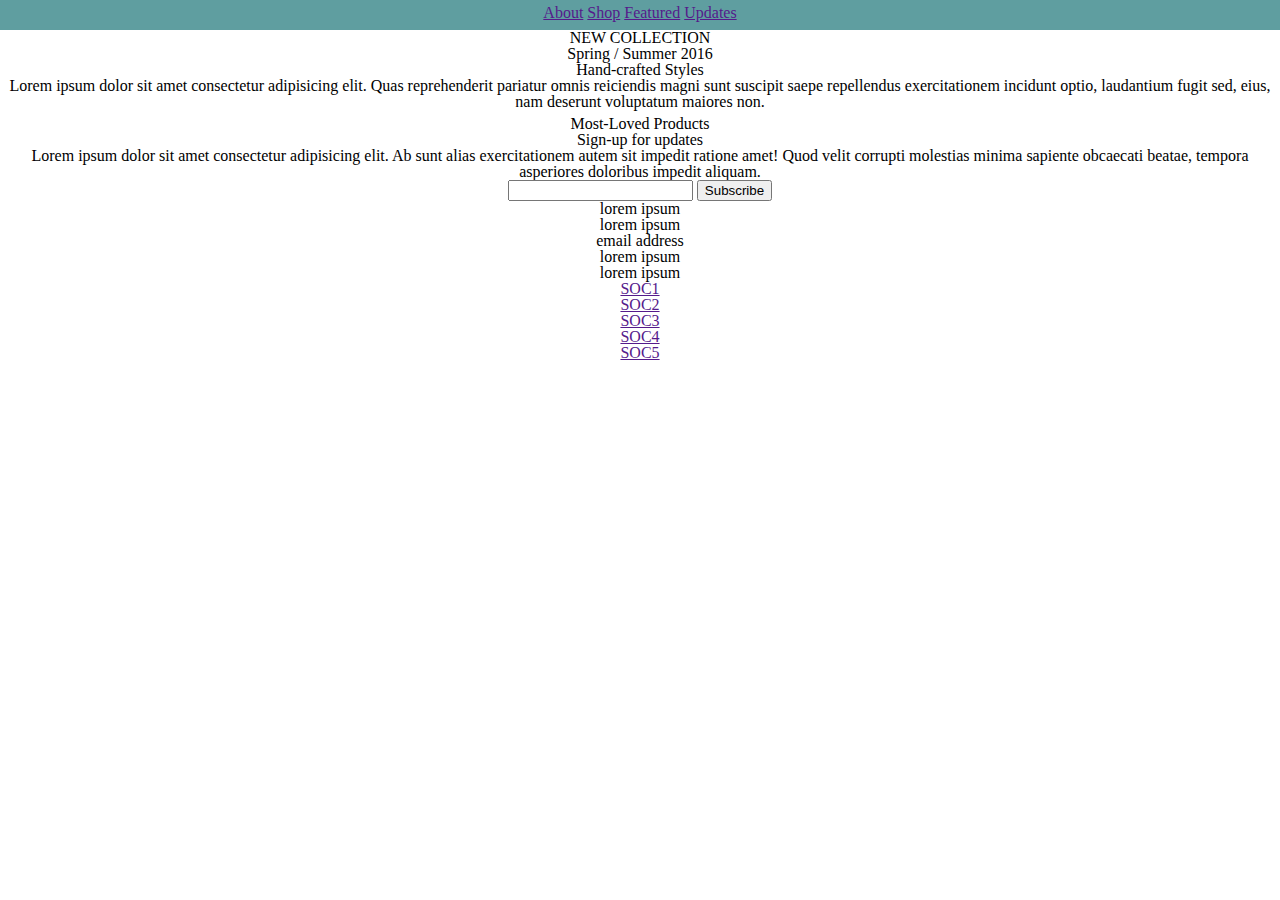
==== index.html @ 582fa2a1 "First Changes commited" ====
<!DOCTYPE html>
<html lang="en">
    <head>
        <title>First web page at RED</title>
        <meta charset="UTF-8">
        <meta name="description" content="This page is the firts exercise that we did on day2 at RED. Let's start.">
        <link rel="stylesheet" href="css/reset.css">
        <link rel="stylesheet" href="css/fonts/fonts.css">
        <link rel="stylesheet" href="https://use.fontawesome.com/releases/v5.8.1/css/all.css" integrity="sha384-50oBUHEmvpQ+1lW4y57PTFmhCaXp0ML5d60M1M7uH2+nqUivzIebhndOJK28anvf" crossorigin="anonymous">
        <link rel="stylesheet" href="css/style.css">        
    </head>
    <body>
        <header class="header-landing">
            <section class="navAndLogos">
                
                <img  class="logo" src="https://via.placeholder.com/150" alt="">
                
                <nav class="navbar">
                    <ul>
                        <li class="nav-link"><a href="">About</a></li>
                        <li class="nav-link"><a href="">Shop</a></li>
                        <li class="nav-link"><a href="">Featured</a></li>
                        <li class="nav-link"><a href="">Updates</a></li>
                    </ul>
                </nav>
                
                <img class="basket" src="https://via.placeholder.com/150" alt="">    
               
            </section>

            <section class="banner">
                <h4>NEW COLLECTION</h4>
                <h1>Spring / Summer 2016</h1>
            </section>
        </header>
        
        <section class="in-few-words">
            <h1 class="fw-title">
                Hand-crafted Styles
            </h1>
            <p>Lorem ipsum dolor sit amet consectetur adipisicing elit. Quas reprehenderit pariatur omnis reiciendis magni sunt suscipit saepe repellendus exercitationem incidunt optio, laudantium fugit sed, eius, nam deserunt voluptatum maiores non.</p>
        </section>
        
        <section class="gallery">
            <img class="gallery-item whole-gal-img" src="https://via.placeholder.com/1240x620" alt="">
            <img class="gallery-item half-gal-img" src="https://via.placeholder.com/620" alt=""    >
            <img class="gallery-item half-gal-img" src="https://via.placeholder.com/620" alt=""    >
            <img class="gallery-item half-gal-img" src="https://via.placeholder.com/620" alt=""    >
            <img class="gallery-item half-gal-img" src="https://via.placeholder.com/620" alt=""    >
            <img class="gallery-item whole-gal-img" src="https://via.placeholder.com/1240x620" alt="">
        </section>    
        
        <section class="most-loved">
            <h1 class="ml-title"> Most-Loved Products</h1>
            <div class="slider">
                
            </div>            
        </section>

        <section class="sign-up">
            <h1 class="su-title">Sign-up for updates</h1>
            <p class="su-content">Lorem ipsum dolor sit amet consectetur adipisicing elit. Ab sunt alias exercitationem autem sit impedit ratione amet! Quod velit corrupti molestias minima sapiente obcaecati beatae, tempora asperiores doloribus impedit aliquam.</p>
            <div class="emailTo">
                <input type="text" name="mailToText" value="">
                <input type="submit" name="btnSubmit" value="Subscribe">
            </div>
        </section>

        <footer>
            <section class="copyRAndAddress">
                <div class="copyright">
                    <p>lorem ipsum</p>
                    <p>lorem ipsum</p>
                </div>

                <div class="emailAddress">
                    <p>email address</p>
                </div>

                <div class="location-address">
                    <p>lorem ipsum</p>
                    <p>lorem ipsum</p>
                </div>
            </section>
            <section class="social">
                <ul>
                    <li><a href="">SOC1</a></li>
                    <li><a href="">SOC2</a></li>
                    <li><a href="">SOC3</a></li>
                    <li><a href="">SOC4</a></li>
                    <li><a href="">SOC5</a></li>
                </ul>
            </section>            
        </footer>
    </body>
</html>
---- css/fonts/fonts.css ----
@font-face {
    font-family: 'Raleway';
    src: url('Raleway-Light.eot');
    src: url('Raleway-Light.eot?#iefix') format('embedded-opentype'),
        url('Raleway-Light.woff2') format('woff2'),
        url('Raleway-Light.woff') format('woff'),
        url('Raleway-Light.ttf') format('truetype'),
        url('Raleway-Light.svg#Raleway-Light') format('svg');
    font-weight: 300;
    font-style: normal;
}

@font-face {
    font-family: 'Raleway';
    src: url('Raleway-Medium.eot');
    src: url('Raleway-Medium.eot?#iefix') format('embedded-opentype'),
        url('Raleway-Medium.woff2') format('woff2'),
        url('Raleway-Medium.woff') format('woff'),
        url('Raleway-Medium.ttf') format('truetype'),
        url('Raleway-Medium.svg#Raleway-Medium') format('svg');
    font-weight: 500;
    font-style: normal;
}

@font-face {
    font-family: 'Playfair Display';
    src: url('PlayfairDisplay-Bold.woff2') format('woff2'),
        url('PlayfairDisplay-Bold.woff') format('woff');
    font-weight: bold;
    font-style: normal;
}

@font-face {
    font-family: 'Playfair Display';
    src: url('PlayfairDisplay-Regular.woff2') format('woff2'),
        url('PlayfairDisplay-Regular.woff') format('woff');
    font-weight: normal;
    font-style: normal;
}

@font-face {
    font-family: 'Playfair Display';
    src: url('PlayfairDisplay-Italic.woff2') format('woff2'),
        url('PlayfairDisplay-Italic.woff') format('woff');
    font-weight: normal;
    font-style: italic;
}

@font-face {
    font-family: 'Playfair Display';
    src: url('PlayfairDisplay-BoldItalic.woff2') format('woff2'),
        url('PlayfairDisplay-BoldItalic.woff') format('woff');
    font-weight: bold;
    font-style: italic;
}
---- css/style.css ----
html{
    /* width: 600px; */
}
body{
    display: flex;
    flex-direction: column;
    align-items: center;
    justify-content: center;
    /* max-width: 600px; */
    min-width: 480px;
    width: 100%;
    text-align: center;
}

.header-landing{
    display:flex;
    flex-direction: column;
    width: 100%;
}

img{
    width: auto;
}
.navAndLogos{
    display: flex;
    flex-flow: row wrap;
    justify-content: space-between;
    width: 100%;
    background-color: red;    
}

.navbar{
    align-self: flex-start;
    order:3;
    background-color: cadetblue;
    width: 100%;
    height: 20px;
    padding: 5px;
}

.nav-link{
    display: inline-block;
}

/* .gallery{
    max-width:100%;
    display: grid;
    grid-template-areas:
    "whole-gal-img"
    "half-gal-img half-gal-img" 
    "half-gal-img half-gal-img" 
    "whole-gal-img";

    grid-template-rows: 1fr 1fr 1fr 1fr;
    grid-template-columns: 50% 1fr;
}

.whole-gal-img{
    grid-area: whole-gal-img;
    background-color: blue;
}

.half-gal-img{
    grid-area: half-gal-img;
    background-color: #00ff00;
} */

.gallery{
    display: flex;
    flex-flow: row wrap;
    justify-content: space-between;
    width: 100%;
    /* display: grid;
    grid-template-rows: 100% 50% 50% 100%;
    grid-template-columns:  */
}

.gallery-item{
    max-width:100%;
    /* no need max-height:100%;     */
    /* no need margin-left: 0.5%; */
    margin-right: auto;
    margin-top: 0.5%;
}

.half-gal-img{
    max-width:49%;
    max-height:auto;
    /*no need margin-left: 0.5%; */
    margin-right: auto;
}
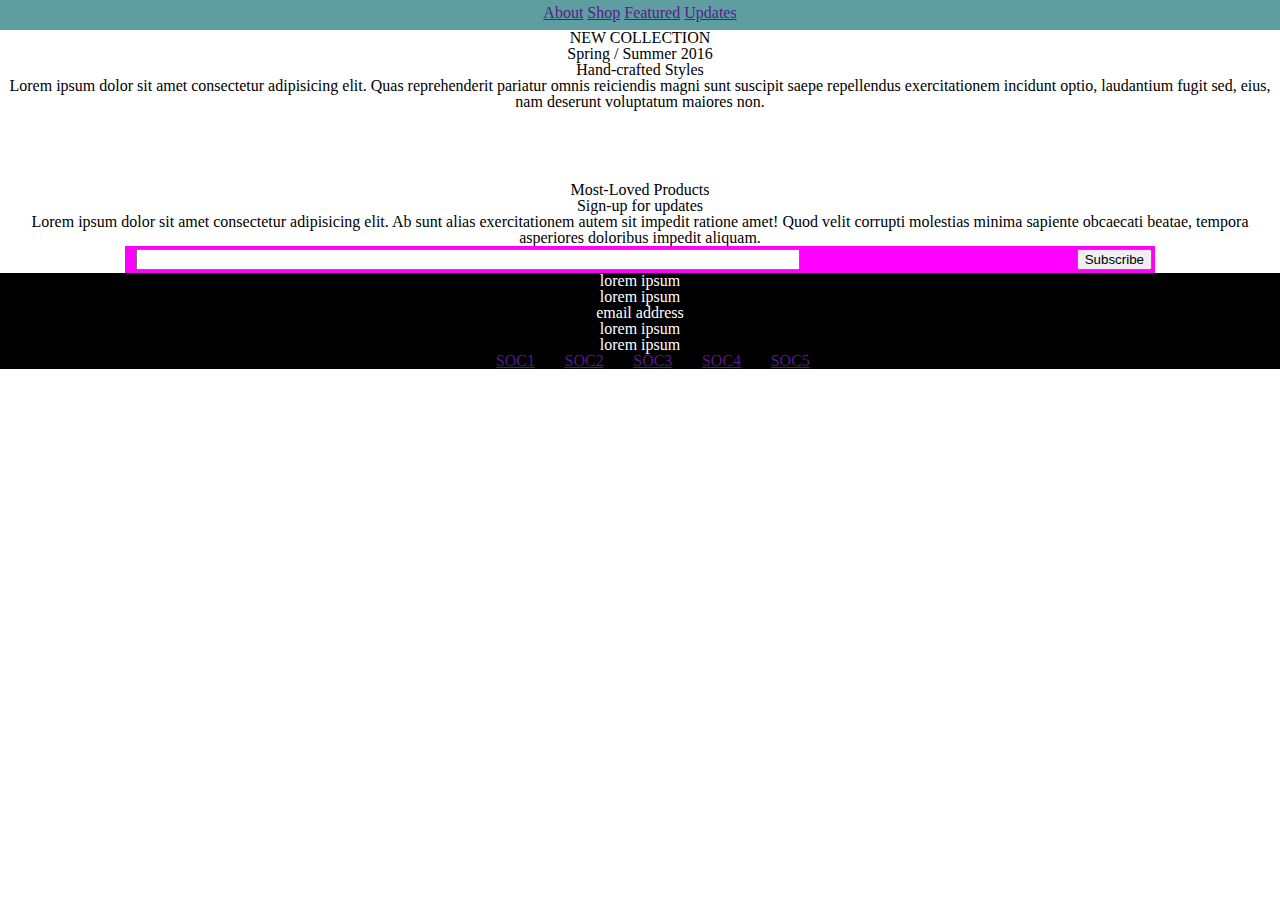
==== commit 3f155562: "Section Gallery working great. Awesome work. Finally i got it." ====
--- a/index.html
+++ b/index.html
@@ -42,12 +42,18 @@
         </section>
         
         <section class="gallery">
-            <img class="gallery-item whole-gal-img" src="https://via.placeholder.com/1240x620" alt="">
-            <img class="gallery-item half-gal-img" src="https://via.placeholder.com/620" alt=""    >
-            <img class="gallery-item half-gal-img" src="https://via.placeholder.com/620" alt=""    >
-            <img class="gallery-item half-gal-img" src="https://via.placeholder.com/620" alt=""    >
-            <img class="gallery-item half-gal-img" src="https://via.placeholder.com/620" alt=""    >
-            <img class="gallery-item whole-gal-img" src="https://via.placeholder.com/1240x620" alt="">
+            <div class="gallery-item whole-gal-img"><img  src="https://via.placeholder.com/1240x620" alt=""> </div>
+            <div class="gallery-item half-gal-img"><img  src="https://via.placeholder.com/620" alt=""    ></div>
+            <div class="gallery-item half-gal-img"><img src="https://via.placeholder.com/620" alt=""    > </div>
+            <div class="gallery-item half-gal-img"><img src="https://via.placeholder.com/620" alt=""    > </div>
+            <div class="gallery-item half-gal-img"><img src="https://via.placeholder.com/620" alt=""    > </div>
+            <div class="gallery-item whole-gal-img"><img src="https://via.placeholder.com/1240x620" alt=""> </div>
+            
+            
+            
+            
+            
+            
         </section>    
         
         <section class="most-loved">
@@ -61,8 +67,14 @@
             <h1 class="su-title">Sign-up for updates</h1>
             <p class="su-content">Lorem ipsum dolor sit amet consectetur adipisicing elit. Ab sunt alias exercitationem autem sit impedit ratione amet! Quod velit corrupti molestias minima sapiente obcaecati beatae, tempora asperiores doloribus impedit aliquam.</p>
             <div class="emailTo">
-                <input type="text" name="mailToText" value="">
-                <input type="submit" name="btnSubmit" value="Subscribe">
+                <div class="su-input-text">
+                    <input type="text" name="mailToText" value="">
+                </div>
+                <div class="su-input-submit">
+                    <input type="submit" name="btnSubmit" value="Subscribe">
+                </div>
+                
+                
             </div>
         </section>
 
--- a/css/style.css
+++ b/css/style.css
@@ -1,6 +1,3 @@
-html{
-    /* width: 600px; */
-}
 body{
     display: flex;
     flex-direction: column;
@@ -42,50 +39,66 @@
     display: inline-block;
 }
 
-/* .gallery{
-    max-width:100%;
-    display: grid;
-    grid-template-areas:
-    "whole-gal-img"
-    "half-gal-img half-gal-img" 
-    "half-gal-img half-gal-img" 
-    "whole-gal-img";
-
-    grid-template-rows: 1fr 1fr 1fr 1fr;
-    grid-template-columns: 50% 1fr;
-}
-
-.whole-gal-img{
-    grid-area: whole-gal-img;
-    background-color: blue;
-}
-
-.half-gal-img{
-    grid-area: half-gal-img;
-    background-color: #00ff00;
-} */
 
 .gallery{
     display: flex;
     flex-flow: row wrap;
     justify-content: space-between;
     width: 100%;
-    /* display: grid;
-    grid-template-rows: 100% 50% 50% 100%;
-    grid-template-columns:  */
 }
 
-.gallery-item{
-    max-width:100%;
-    /* no need max-height:100%;     */
-    /* no need margin-left: 0.5%; */
-    margin-right: auto;
-    margin-top: 0.5%;
+.whole-gal-img{
+    flex:100%;
+    margin: 1px 0px;
 }
 
 .half-gal-img{
-    max-width:49%;
+    flex: 48%; /*We might use 50%, but this size depends on both the right and left margin*/
+    margin: 1px 1px;
+}
+
+.gallery img{
+    width: 100%;
     max-height:auto;
-    /*no need margin-left: 0.5%; */
-    margin-right: auto;
+    margin: 0;
+}
+
+.sign-up{
+    display: flex;
+    flex-direction: column;
+    justify-content: center;
+    max-width: 100%;
+}
+
+.emailTo{
+    display: flex;
+    flex-direction: row;
+    background-color: #ff00ff;
+    justify-content: space-between;
+    width: 80%;
+    padding: 0.25%;
+    align-self: center;
+}
+.su-input-text{
+    display: flex;
+    flex-direction: row;
+    width: 80%;
+
+}
+.su-input-text input[type="text"]{
+    width: 80%;
+    margin-left: 1%;
+}
+
+footer{
+    display:flex;
+    flex-direction: column;
+    background-color: #000000;
+    color: #ffffff;
+    width: 100%;
+}
+
+footer li{
+    display: inline;
+    margin-left: 2%;
 }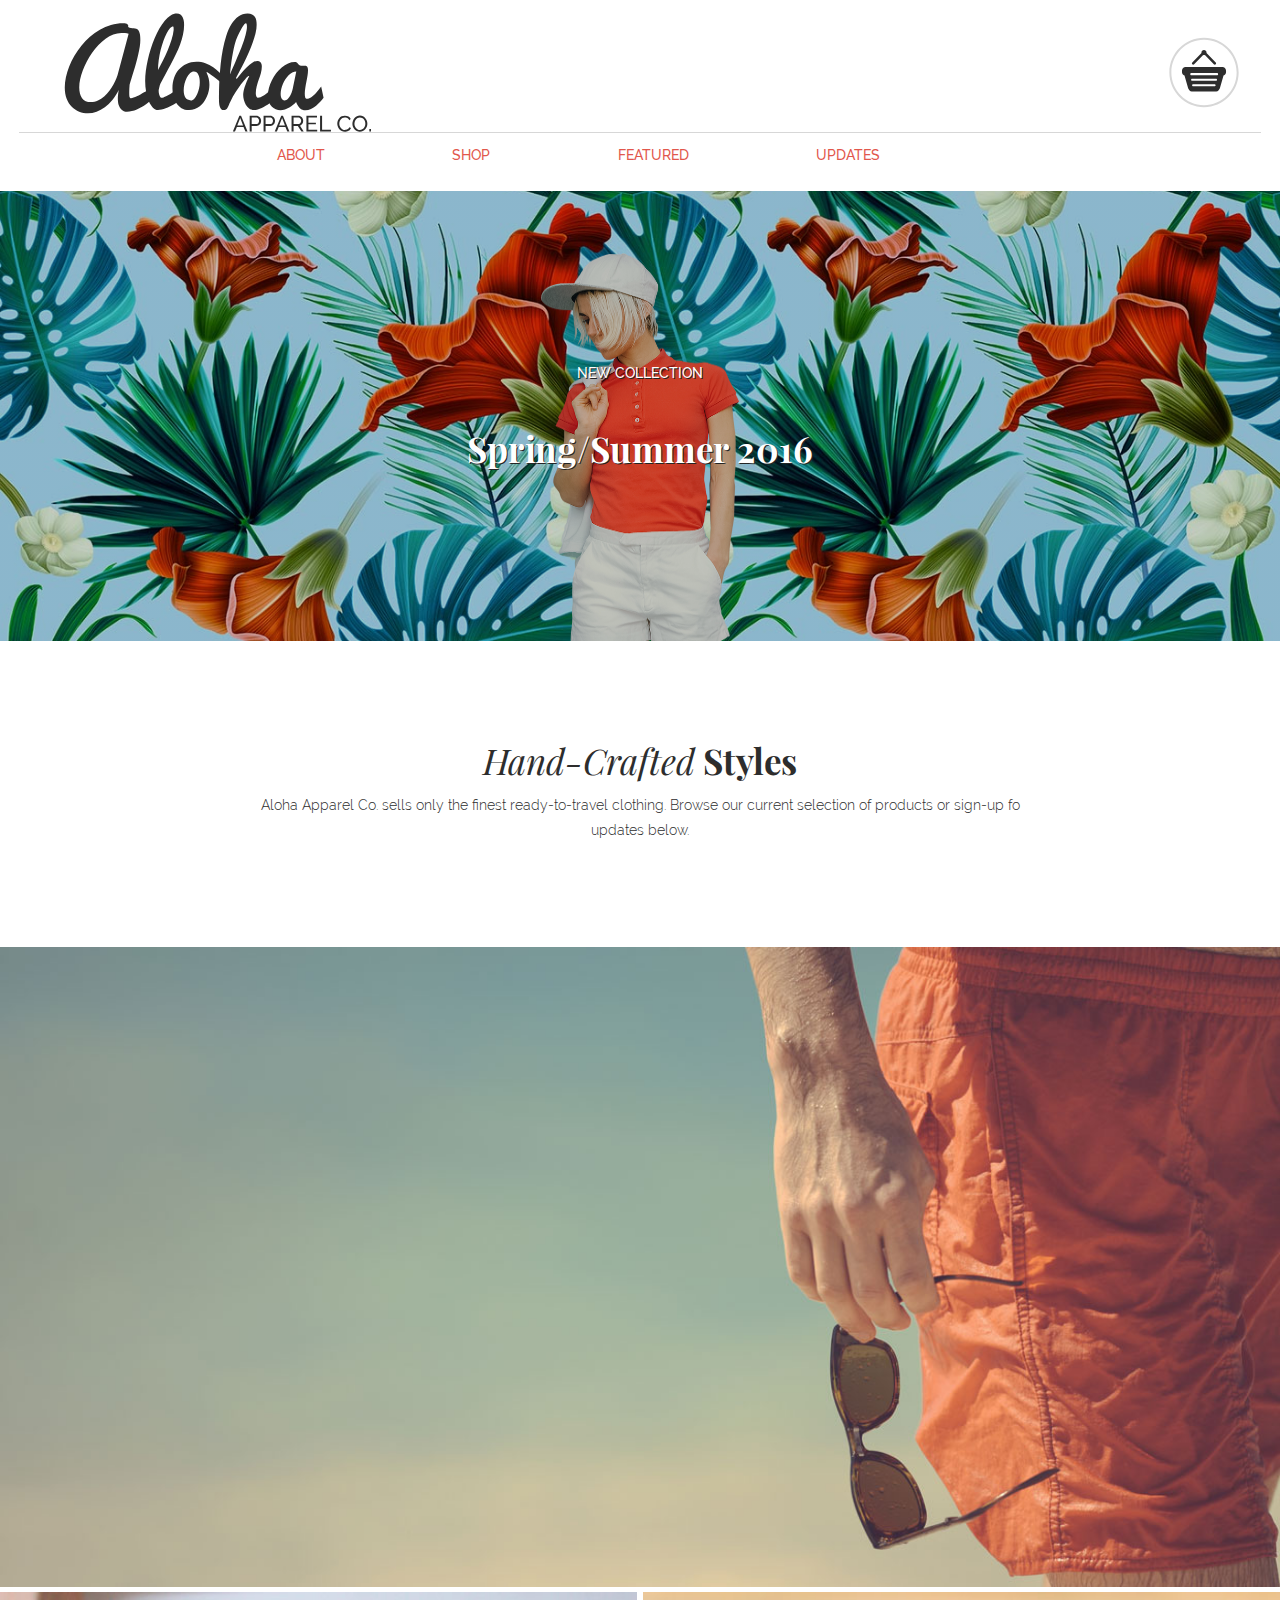
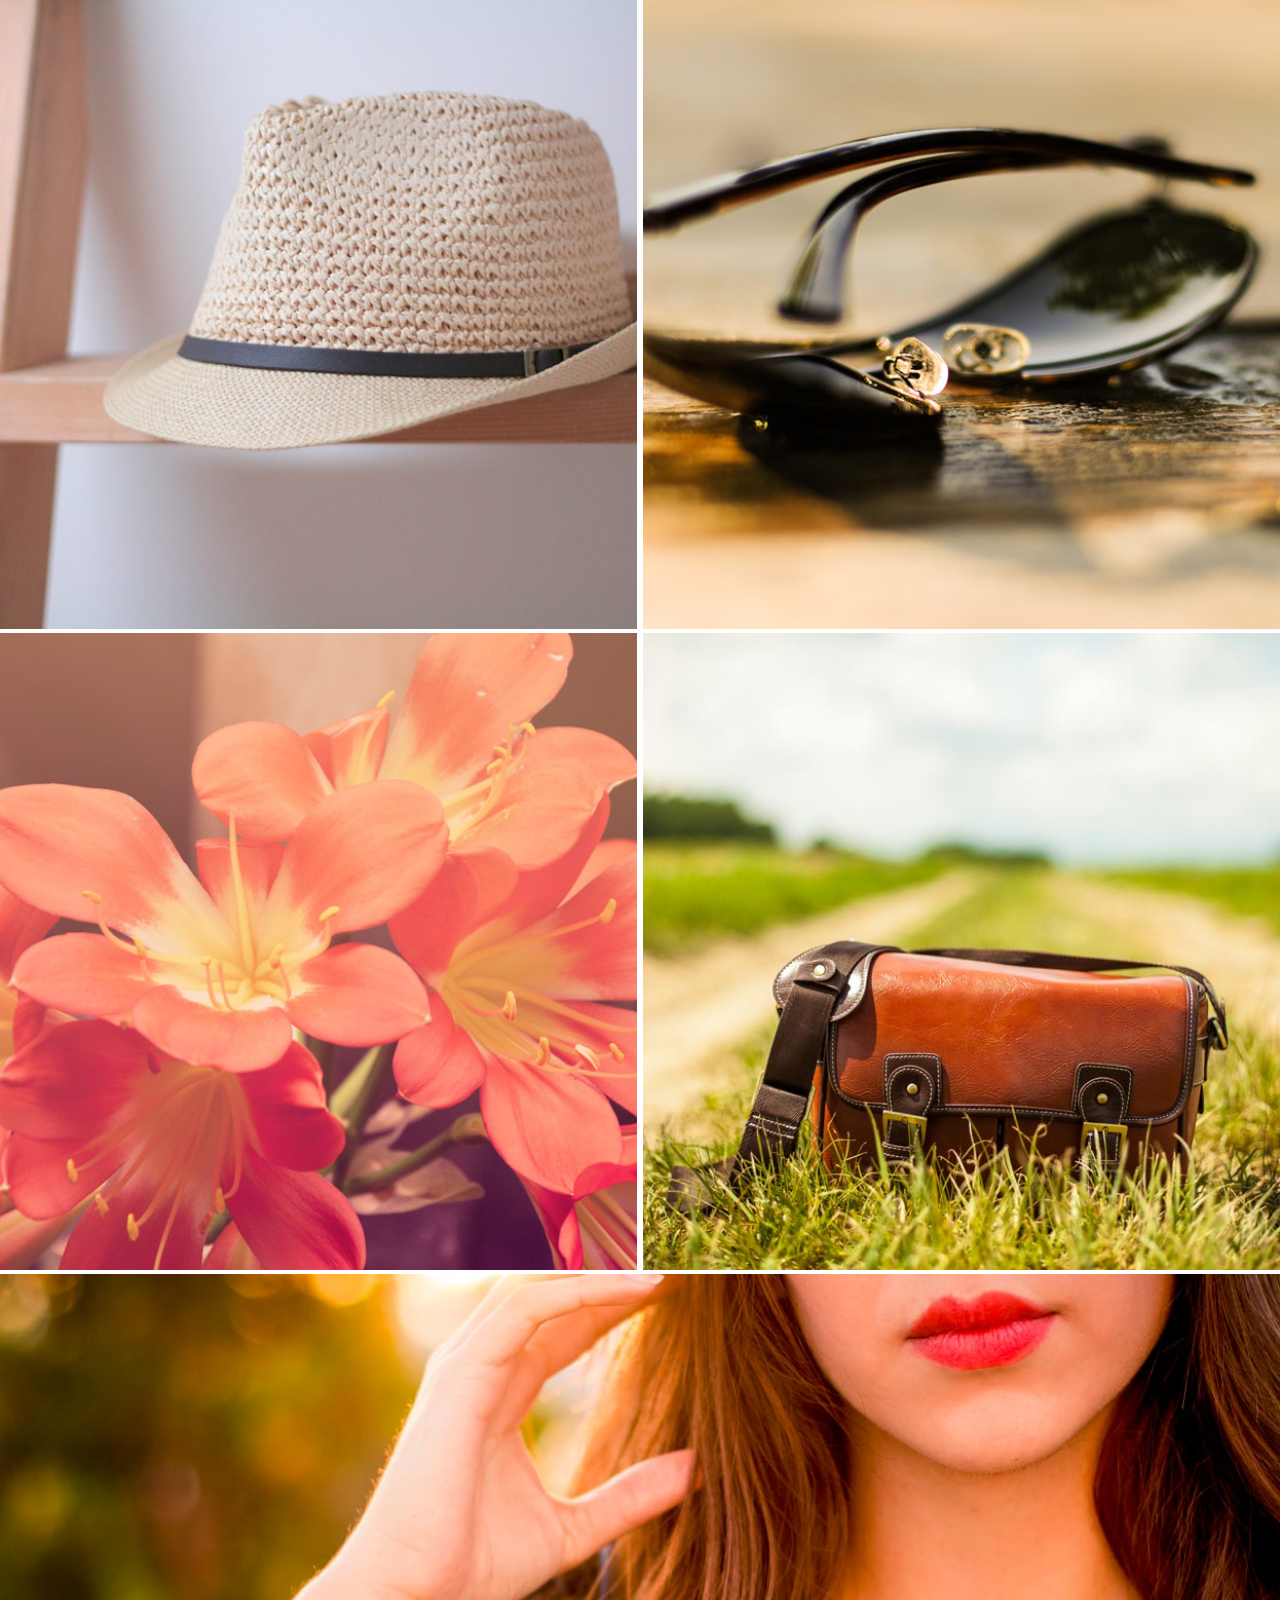
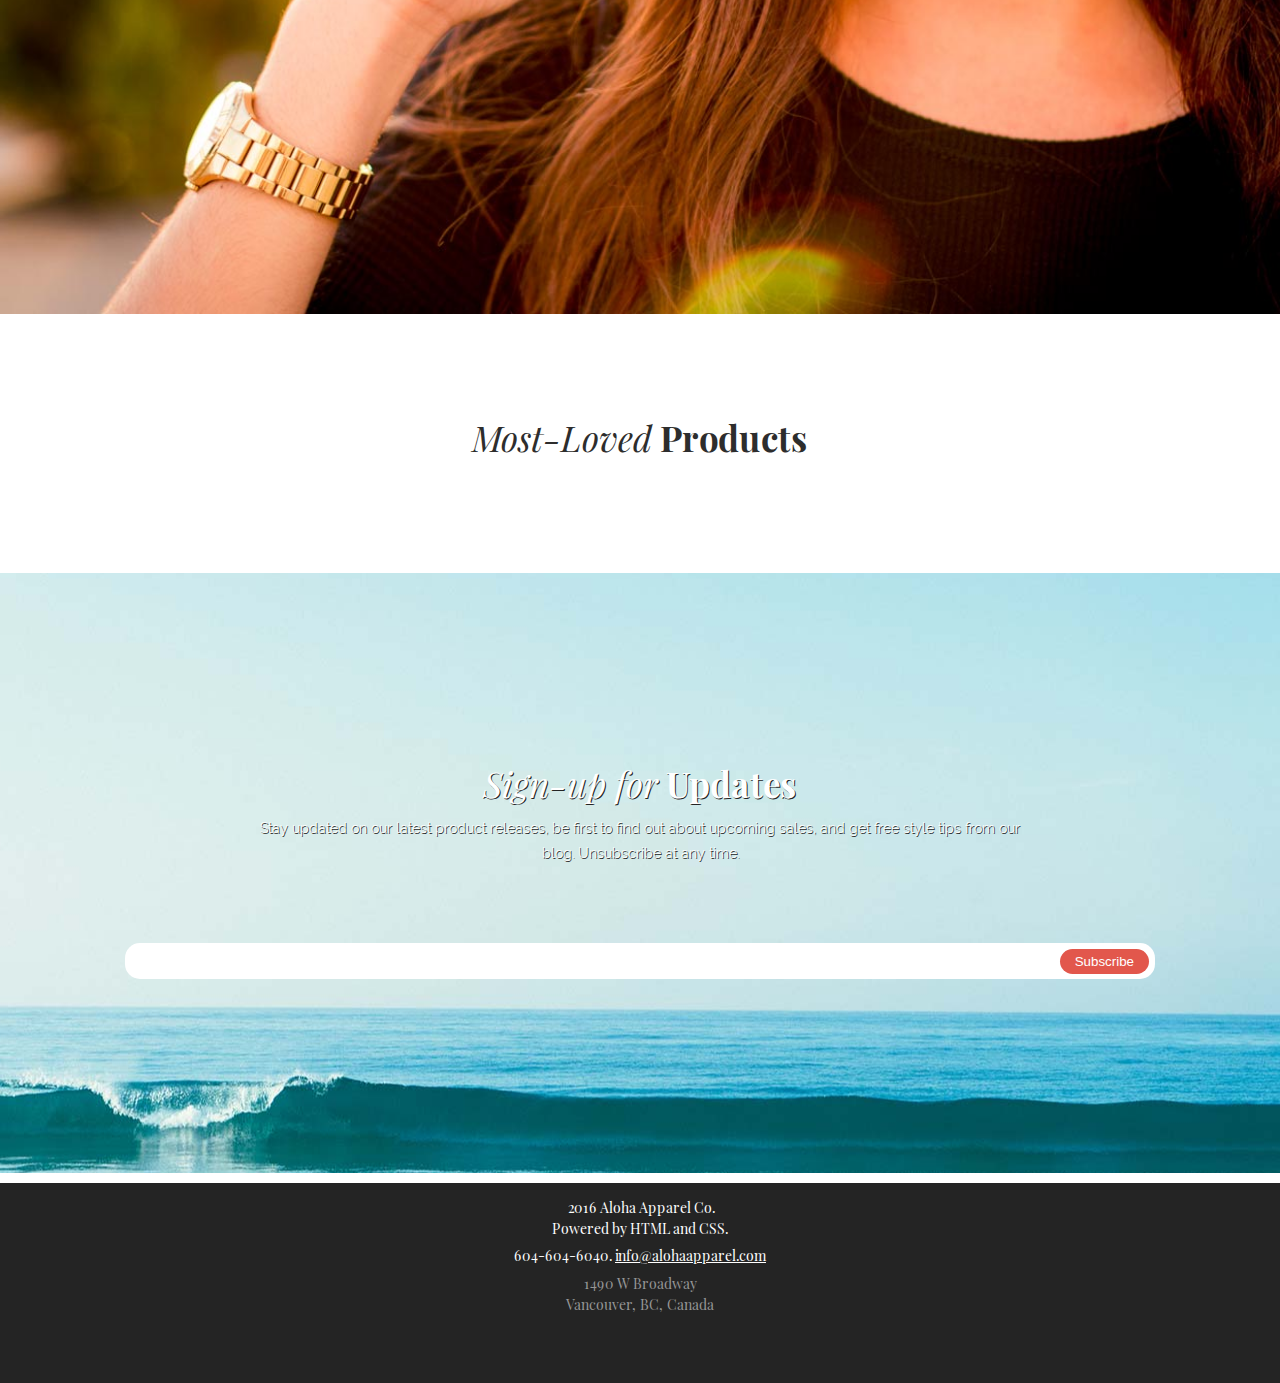
==== commit 3a0965b1: "Mobile version almost finished. TODO: Details about Text input and media-queries." ====
--- a/index.html
+++ b/index.html
@@ -12,68 +12,62 @@
     <body>
         <header class="header-landing">
             <section class="navAndLogos">
-                
-                <img  class="logo" src="https://via.placeholder.com/150" alt="">
-                
+                <div class="logo"><img src="images/aloha-logo.svg" alt=""></div>                  
+               
                 <nav class="navbar">
                     <ul>
-                        <li class="nav-link"><a href="">About</a></li>
-                        <li class="nav-link"><a href="">Shop</a></li>
-                        <li class="nav-link"><a href="">Featured</a></li>
-                        <li class="nav-link"><a href="">Updates</a></li>
+                        <li class="nav-link"><a href="">ABOUT</a></li>
+                        <li class="nav-link"><a href="">SHOP</a></li>
+                        <li class="nav-link"><a href="">FEATURED</a></li>
+                        <li class="nav-link"><a href="">UPDATES</a></li>
                     </ul>
                 </nav>
-                
-                <img class="basket" src="https://via.placeholder.com/150" alt="">    
-               
+                <div class="basket"><img  src="images/cart-icon.svg" alt=""></div>
+
             </section>
 
-            <section class="banner">
-                <h4>NEW COLLECTION</h4>
-                <h1>Spring / Summer 2016</h1>
-            </section>
         </header>
         
+        <section class="banner">
+            <h4 class="banner-title">NEW COLLECTION</h4>
+            <h1>Spring/Summer 2016</h1>
+        </section>
+
         <section class="in-few-words">
-            <h1 class="fw-title">
-                Hand-crafted Styles
+            <h1 class="head-title">
+                <span class="head-italic">Hand-Crafted</span><span class="head-bold"> Styles</span>
             </h1>
-            <p>Lorem ipsum dolor sit amet consectetur adipisicing elit. Quas reprehenderit pariatur omnis reiciendis magni sunt suscipit saepe repellendus exercitationem incidunt optio, laudantium fugit sed, eius, nam deserunt voluptatum maiores non.</p>
+            <p>Aloha Apparel Co. sells only the finest ready-to-travel clothing. Browse our current selection of products or sign-up fo updates below.</p>
         </section>
         
         <section class="gallery">
-            <div class="gallery-item whole-gal-img"><img  src="https://via.placeholder.com/1240x620" alt=""> </div>
-            <div class="gallery-item half-gal-img"><img  src="https://via.placeholder.com/620" alt=""    ></div>
-            <div class="gallery-item half-gal-img"><img src="https://via.placeholder.com/620" alt=""    > </div>
-            <div class="gallery-item half-gal-img"><img src="https://via.placeholder.com/620" alt=""    > </div>
-            <div class="gallery-item half-gal-img"><img src="https://via.placeholder.com/620" alt=""    > </div>
-            <div class="gallery-item whole-gal-img"><img src="https://via.placeholder.com/1240x620" alt=""> </div>
-            
-            
-            
-            
-            
+            <div class="gallery-item whole-gal-img"><img  src="images/mens-category.jpg" alt="mens-category.jpg"> </div>
+            <div class="gallery-item half-gal-img i11"><img  src="images/trends-category.jpg" alt="trends-category.jpg"></div>
+            <div class="gallery-item half-gal-img i12"><img src="images/glasses-category.jpg" alt="glasses-category.jpg"> </div>
+            <div class="gallery-item half-gal-img i21"><img src="images/sale-category.jpg" alt="sale-category.jpg"> </div>
+            <div class="gallery-item half-gal-img i22"><img src="images/bags-category.jpg" alt="bags-category.jpg"> </div>
+            <div class="gallery-item whole-gal-img"><img src="images/womens-category.jpg" alt="womens-category.jpg"> </div>
             
         </section>    
         
         <section class="most-loved">
-            <h1 class="ml-title"> Most-Loved Products</h1>
-            <div class="slider">
-                
+            <h1 class="head-title"><span class="head-italic">Most-Loved</span><span class="head-bold"> Products</span></h1>
+            <div class="slideshow">
+                <!-- slideshow goes here -->
             </div>            
         </section>
 
         <section class="sign-up">
-            <h1 class="su-title">Sign-up for updates</h1>
-            <p class="su-content">Lorem ipsum dolor sit amet consectetur adipisicing elit. Ab sunt alias exercitationem autem sit impedit ratione amet! Quod velit corrupti molestias minima sapiente obcaecati beatae, tempora asperiores doloribus impedit aliquam.</p>
-            <div class="emailTo">
+            <h1 class="head-title su-title"><span class="head-italic">Sign-up for</span><span class="head-bold"> Updates</span></h1>
+            <p class="su-content">Stay updated on our latest product releases, be first to find out about upcoming sales, and get free style tips from our blog. Unsubscribe at any time.</p>
+            <div class="su-emailTo">
                 <div class="su-input-text">
                     <input type="text" name="mailToText" value="">
                 </div>
+
                 <div class="su-input-submit">
                     <input type="submit" name="btnSubmit" value="Subscribe">
-                </div>
-                
+                </div>             
                 
             </div>
         </section>
@@ -81,28 +75,29 @@
         <footer>
             <section class="copyRAndAddress">
                 <div class="copyright">
-                    <p>lorem ipsum</p>
-                    <p>lorem ipsum</p>
+                    <i class="far fa-copyright"></i><pre class="textcopyright"> 2016 Aloha Apparel Co.</pre>
+                    <p>Powered by HTML and CSS.</p>
                 </div>
 
                 <div class="emailAddress">
-                    <p>email address</p>
+                    <p>604-604-6040. <a href="">info@alohaapparel.com</a></p>
                 </div>
 
                 <div class="location-address">
-                    <p>lorem ipsum</p>
-                    <p>lorem ipsum</p>
+                    <p>1490 W Broadway</p>
+                    <p>Vancouver, BC, Canada</p>
                 </div>
             </section>
             <section class="social">
                 <ul>
-                    <li><a href="">SOC1</a></li>
-                    <li><a href="">SOC2</a></li>
-                    <li><a href="">SOC3</a></li>
-                    <li><a href="">SOC4</a></li>
-                    <li><a href="">SOC5</a></li>
+                    <li><a href=""><i class="fab fa-facebook-f"></i><pre class="text-social">   Facebook</pre></a></li>
+                    <li><a href=""><i class="fab fa-twitter"></i><pre class="text-social">   Twitter</pre></a></li>
+                    <li><a href=""><i class="fab fa-instagram"></i><pre class="text-social">   Instagram</pre></a></li>
+                    <li><a href=""><i class="fab fa-pinterest"></i><pre class="text-social">   Pinterest</pre></a></li>
+                    <li><a href=""><i class="fab fa-google-plus-g"></i><pre class="text-social">   Google+</pre></a></li>
                 </ul>
             </section>            
         </footer>
+        <script src="js/main.js"></script>
     </body>
 </html>--- a/css/style.css
+++ b/css/style.css
@@ -7,54 +7,169 @@
     min-width: 480px;
     width: 100%;
     text-align: center;
+    height: 100%;
+    font-family: 'Raleway';
+    font-weight: 300;
+    font-size: 14px;
+    color: #2d2d2d;
+    
 }
 
 .header-landing{
     display:flex;
     flex-direction: column;
-    width: 100%;
-}
-
-img{
-    width: auto;
-}
+    width: 100%;    
+}
+
+
 .navAndLogos{
     display: flex;
     flex-flow: row wrap;
     justify-content: space-between;
     width: 100%;
-    background-color: red;    
+    background-color: white;
+    margin: 1% 0%; 
+    /* height: 100%;  */
+      
+}
+
+ .navAndLogos div{
+    display: flex;
+    flex-direction: row;  
+    /* align-content: space-between; */
+    justify-content: center;
+    padding:0;
+    margin-right: 2%; 
+    margin-left: 2%;
+    max-width: 30%;
+}
+
+.logo img{
+    width: 80%;
+    height: auto;
+    /* align-self: flex-start;    */
+}
+
+.basket img{
+    width: 70%;
+    height: auto;
+    /* align-self: flex-start;    */
 }
 
 .navbar{
     align-self: flex-start;
     order:3;
-    background-color: cadetblue;
-    width: 100%;
-    height: 20px;
+    background-color: white;
+    width: 100%;
+    height: 35%;
     padding: 5px;
+    margin-left: 1.5%;
+    margin-right: 1.5%;
+    margin-top: 0%;
+    /* margin-bottom: 5%; */
+    border-top: 1px solid #d7d7d7;
+}
+
+.navbar ul{
+    height: 2.5em; /*In order for that container to proportionnal to the text inside.*/    
+    text-align: center;
+    font-weight: 500;
 }
 
 .nav-link{
     display: inline-block;
-}
-
+    line-height: 2.5em; /* Awesome!! This rule is connected to the .nav ul one above. */
+    margin-right: 10%;
+}
+
+.nav-link a{
+    text-decoration: none;
+    color: #e2574c;
+}
+
+.nav-link a:hover{
+    color: #b64036;
+}
+
+.banner{
+    display: flex;
+    flex-direction: column;
+    justify-content: center;
+    align-items: center;
+    margin-top: 0%;
+    margin-bottom: 8%;
+    width: 100%;
+    height: 450px;
+    /* background-image: url( "../images/banner-girl.png"), linear-gradient(rgba( 0, 0, 0, 0.7), rgba(0,0,0, 0.7)), url("../images/flower-bkgd.jpg"); */
+     background-image: linear-gradient(rgba( 0, 0, 0, 0.2), rgba(0,0,0, 0.2)), url( "../images/banner-girl.png"),  url("../images/flower-bkgd.jpg");
+     
+     background-repeat: no-repeat, no-repeat;
+     background-size: contain, 198px 455px, cover;
+     background-position: 100% 100%, 50% -1250%, 100% 100%;
+}
+
+.banner-title{
+    color: white;
+    font-weight: 500;
+    margin-bottom: 4%;
+    text-shadow: 1px 1px #242424;
+}
+
+.banner h1{
+    color: white;
+    font-family: 'Playfair Display';
+    font-weight: bold;
+    font-size: 250%;
+    width: 60%;
+    text-shadow: 1px 1px #242424;
+}
+
+.in-few-words{
+    width: 60%;
+}
+
+.head-title{
+    font-size: 250%;
+    margin-bottom: 15px;
+    font-family: 'Playfair Display';
+}
+
+.head-italic{
+    font-style: italic;
+}
+
+.head-bold{
+    font-weight: bold;
+}
+
+.in-few-words p{
+    line-height: 1.8
+}
 
 .gallery{
     display: flex;
     flex-flow: row wrap;
     justify-content: space-between;
     width: 100%;
+    margin-top: 8%;
 }
 
 .whole-gal-img{
     flex:100%;
-    margin: 1px 0px;
+    margin: 1.5px 0px;
 }
 
 .half-gal-img{
     flex: 48%; /*We might use 50%, but this size depends on both the right and left margin*/
-    margin: 1px 1px;
+    margin: 1px 0px;
+}
+
+.i11, .i21{
+    margin-right: 3px;
+}
+
+.i12, .i22{
+    margin-left: 3px;
 }
 
 .gallery img{
@@ -63,21 +178,51 @@
     margin: 0;
 }
 
+.most-loved{
+    width: 100%;
+    margin-top: 8%;
+    margin-bottom: 8%;
+}
+
 .sign-up{
     display: flex;
     flex-direction: column;
     justify-content: center;
-    max-width: 100%;
-}
-
-.emailTo{
+    align-items: center;
+    /* max-width: 100%; */
+    width: 100%;
+    height: 600px;
+    background-image: url("../images/wave-bkgd.jpg");
+    background-repeat: no-repeat;
+    background-size: auto auto; /*width height*/
+    background-position: center;
+    color: white;
+}
+
+.sign-up h1 span{
+    /* color: white; */
+    text-shadow: 1px 1px #242424;
+
+}
+.sign-up p{
+    width: 60%;
+    line-height: 1.8;
+    margin-bottom: 6%;
+    text-shadow: 1px 1px #242424;
+}
+
+.su-emailTo{
     display: flex;
     flex-direction: row;
-    background-color: #ff00ff;
+    background-color: white;
     justify-content: space-between;
+    align-items: center;
     width: 80%;
+    height: 30px;
     padding: 0.25%;
     align-self: center;
+    border-radius: 15px;
+    
 }
 .su-input-text{
     display: flex;
@@ -87,18 +232,79 @@
 }
 .su-input-text input[type="text"]{
     width: 80%;
-    margin-left: 1%;
+    margin-left: 3%;
+    padding-left: 3px;
+    border: none;
+}
+
+.su-input-submit input[type="submit"]{
+    margin-right: 3px;
+    background:transparent;
+    border:none;
+    color:#FFFFFF;
+    outline: none;
+    background: #e2574c;
+    padding: 5px 15px;
+    border-radius: 15px;
+    cursor: pointer;
 }
 
 footer{
     display:flex;
     flex-direction: column;
-    background-color: #000000;
-    color: #ffffff;
-    width: 100%;
-}
-
-footer li{
+    justify-content: space-around;
+    background-color: #242424;
+    color: white;
+    width: 100%;
+    height: 200px; /*MIN-HEIGHT??*/
+    margin-top: 10px;
+    font-family: 'Playfair Display';
+    
+}
+
+.copyrightAndAddress{
+    width: 100%;
+    margin-top: 15px;
+    
+}
+.copyright{
+    margin-bottom: 10px;
+    line-height: 1.5;
+    
+}
+
+.emailAddress{
+    margin-bottom: 10px;
+}
+
+.emailAddress a{
+    /* text-decoration: none; */
+    color: white;
+}
+
+.textcopyright{
+    display: inline;
+}
+
+.location-address{
+    color: #969696;
+    line-height: 1.5;
+}
+
+.social{
+    margin-bottom: 10px;
+}
+
+.social li{
     display: inline;
     margin-left: 2%;
-}+}
+
+.social a{
+    text-decoration: none;
+    color: floralwhite;
+}
+
+.text-social{
+    display: none;
+}
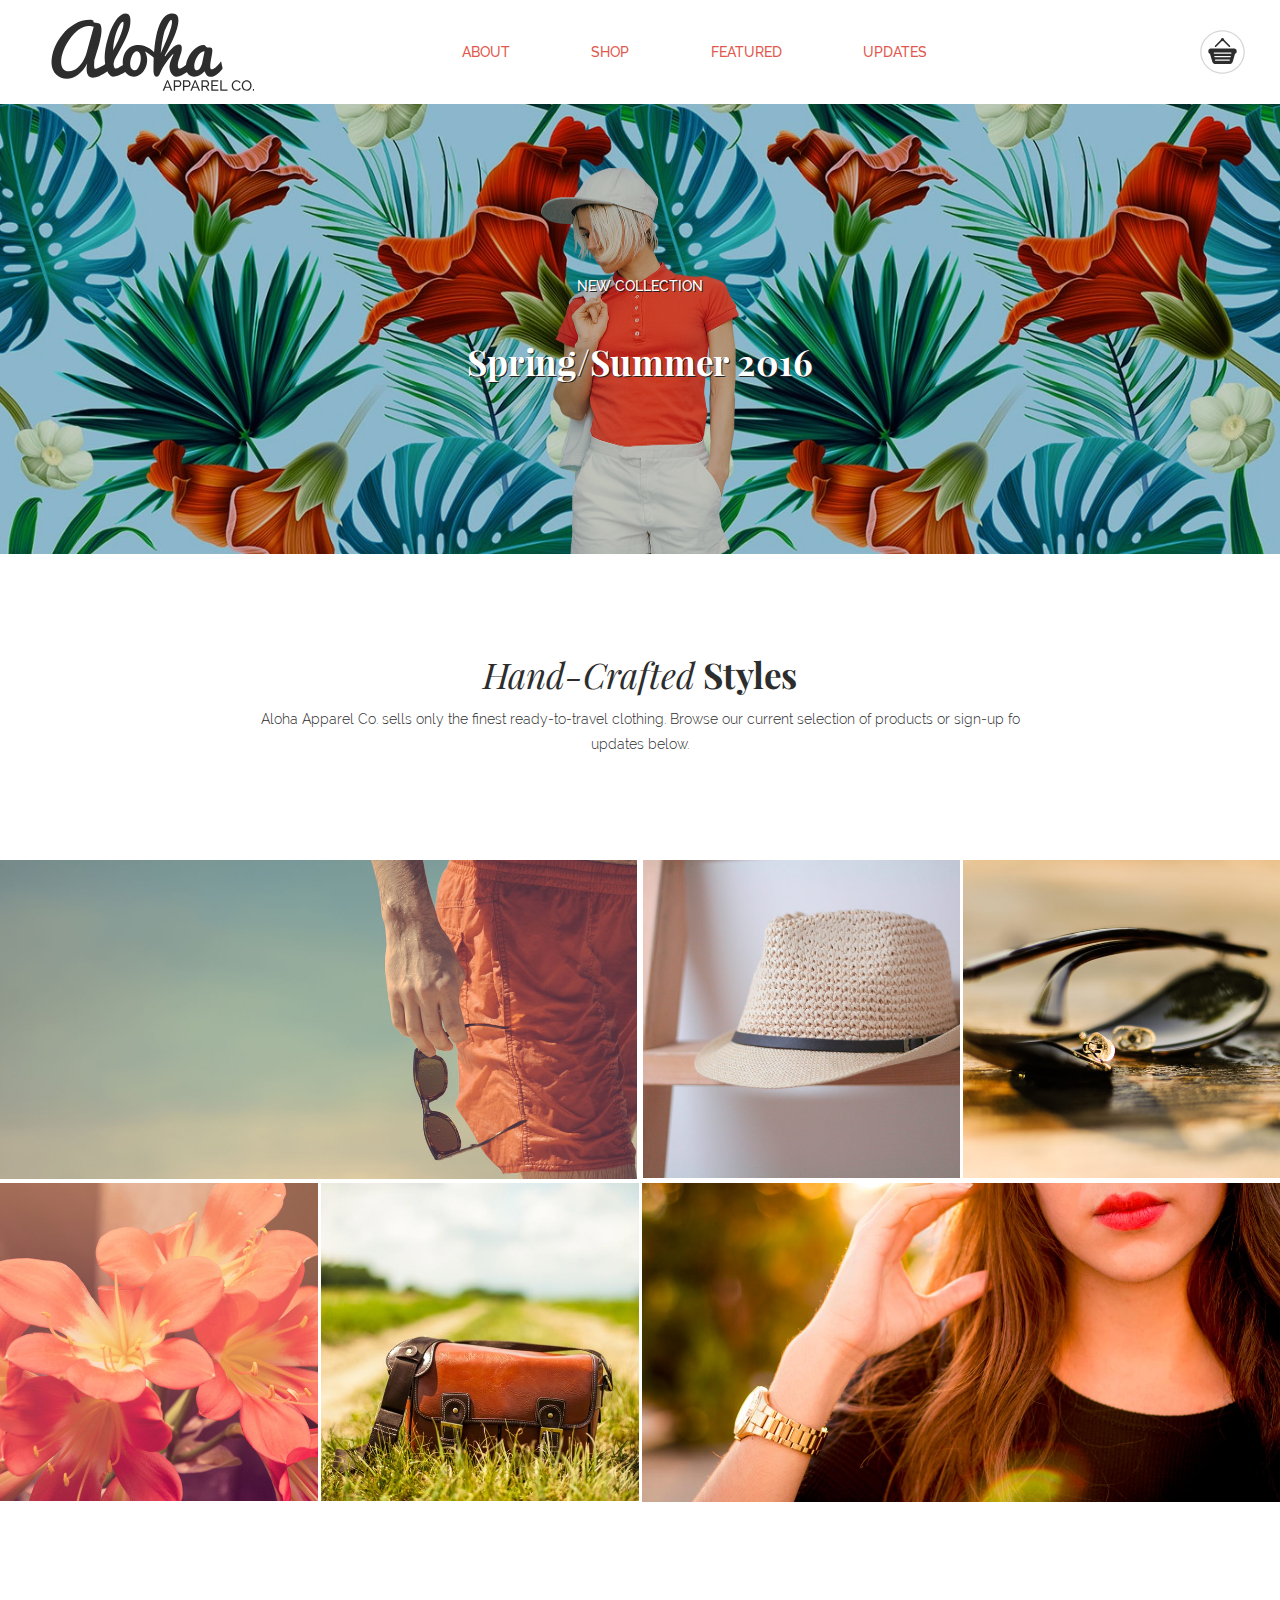
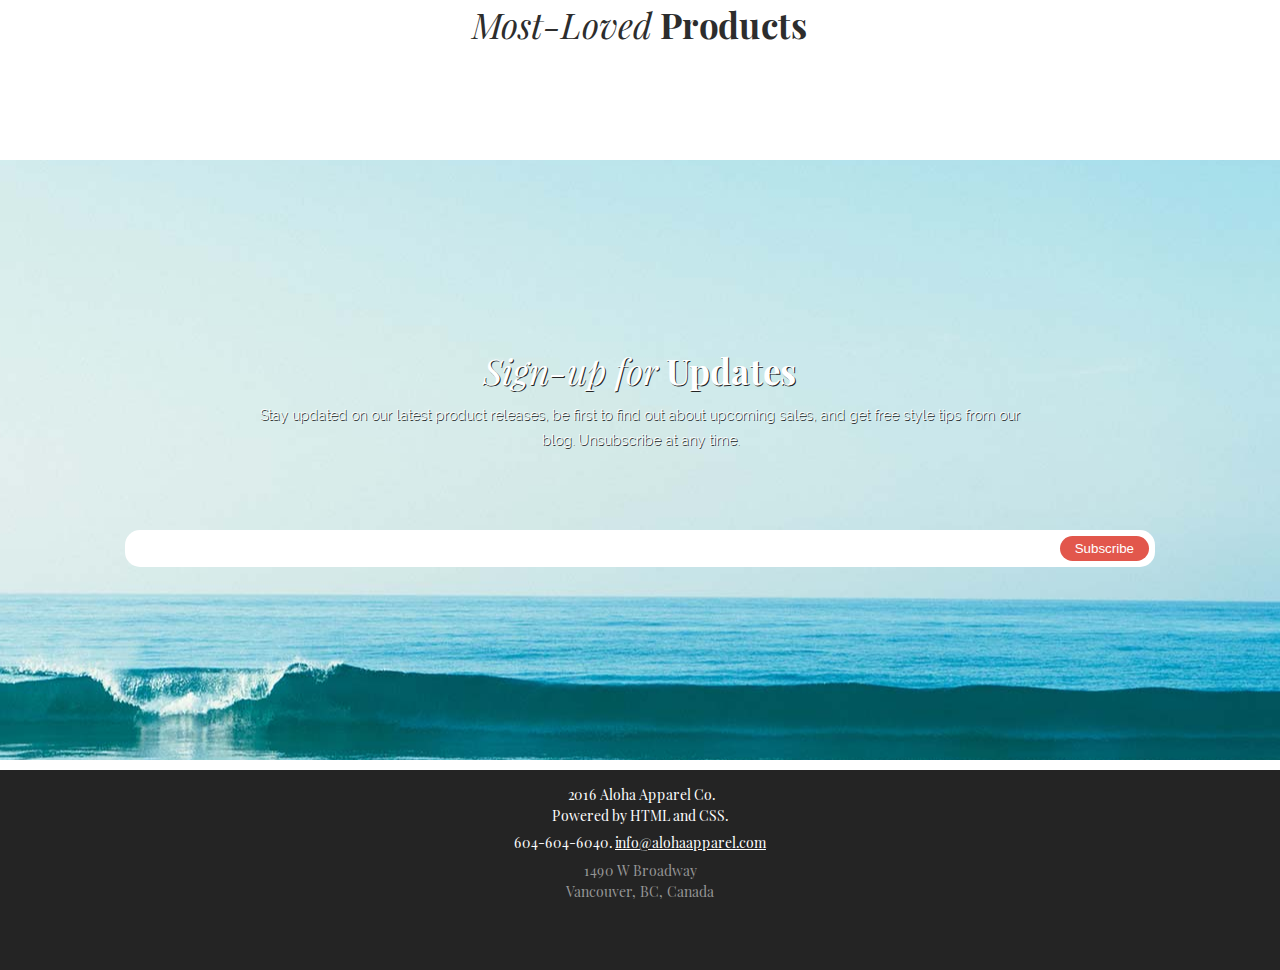
==== commit 56dda34d: "Tablet version almost finished. TODO: Footer." ====
--- a/index.html
+++ b/index.html
@@ -41,7 +41,9 @@
         </section>
         
         <section class="gallery">
-            <div class="gallery-item whole-gal-img"><img  src="images/mens-category.jpg" alt="mens-category.jpg"> </div>
+            <div class="gallery-item whole-gal-img"><img  src="images/mens-category.jpg" alt="mens-category.jpg"></div>
+            
+            <!-- <div class="gallery-item whole-gal-img"><h4 class="banner-title">MEN'S</h4> </div> -->
             <div class="gallery-item half-gal-img i11"><img  src="images/trends-category.jpg" alt="trends-category.jpg"></div>
             <div class="gallery-item half-gal-img i12"><img src="images/glasses-category.jpg" alt="glasses-category.jpg"> </div>
             <div class="gallery-item half-gal-img i21"><img src="images/sale-category.jpg" alt="sale-category.jpg"> </div>
--- a/css/style.css
+++ b/css/style.css
@@ -1,3 +1,4 @@
+/* This first part is for mobile */
 body{
     display: flex;
     flex-direction: column;
@@ -177,6 +178,14 @@
     max-height:auto;
     margin: 0;
 }
+/* .gallery .whole-gal-img:nth-child(1){
+    background-image: url("../images/mens-category.jpg");
+    background-repeat: no-repeat;
+    background-size: cover;
+    height: 481.6px;    
+} */
+
+
 
 .most-loved{
     width: 100%;
@@ -308,3 +317,87 @@
 .text-social{
     display: none;
 }
+
+
+/* This second Part is for Tablet devices (600px and above) */
+@media (min-width: 600px){
+    body{
+        min-width: 600px;            
+    }
+
+    .navAndLogos{
+        display: flex;
+        flex-flow: row nowrap;
+        justify-content: space-between;
+        align-items: center;       
+          
+    }    
+    
+    .navbar{
+        align-self: inherit;        
+        order:0;
+        border-top: none;        
+    }
+
+    .navbar ul{
+        display: flex;
+        flex-direction: row;
+        flex-wrap: nowrap;
+        justify-content: center;
+    }
+
+    .gallery{
+        display: flex;
+        flex-flow: row wrap;
+        justify-content: space-between;
+        width: 100%;
+        margin-top: 8%;
+    }
+    
+    .whole-gal-img{
+        flex:49%;
+        margin: 1px 0px;
+        padding: 0px;        
+    }
+
+    .whole-gal-img:nth-child(1){
+        margin-right: 2.5px;
+    }
+
+    .whole-gal-img:nth-child(2){
+        margin-left: 3px;
+    }
+    
+    .half-gal-img{
+        flex: 24%; /*We might use 50%, but this size depends on both the right and left margin*/
+        margin: 1px 0px;
+    }
+    
+    .i21{
+        margin-right: 3px;
+    }
+    
+    .i11{
+        margin-left: 3px;
+        margin-right: 0px;
+    }
+
+    .i12{
+        margin-left: 3px;
+    }
+
+    .i22{
+        margin-right: 3px;
+        margin-left: 0px;
+        
+    }
+    
+    .gallery img{
+        width: 100%;
+        max-height:auto;
+        margin: 0;
+    }
+
+}
+
+
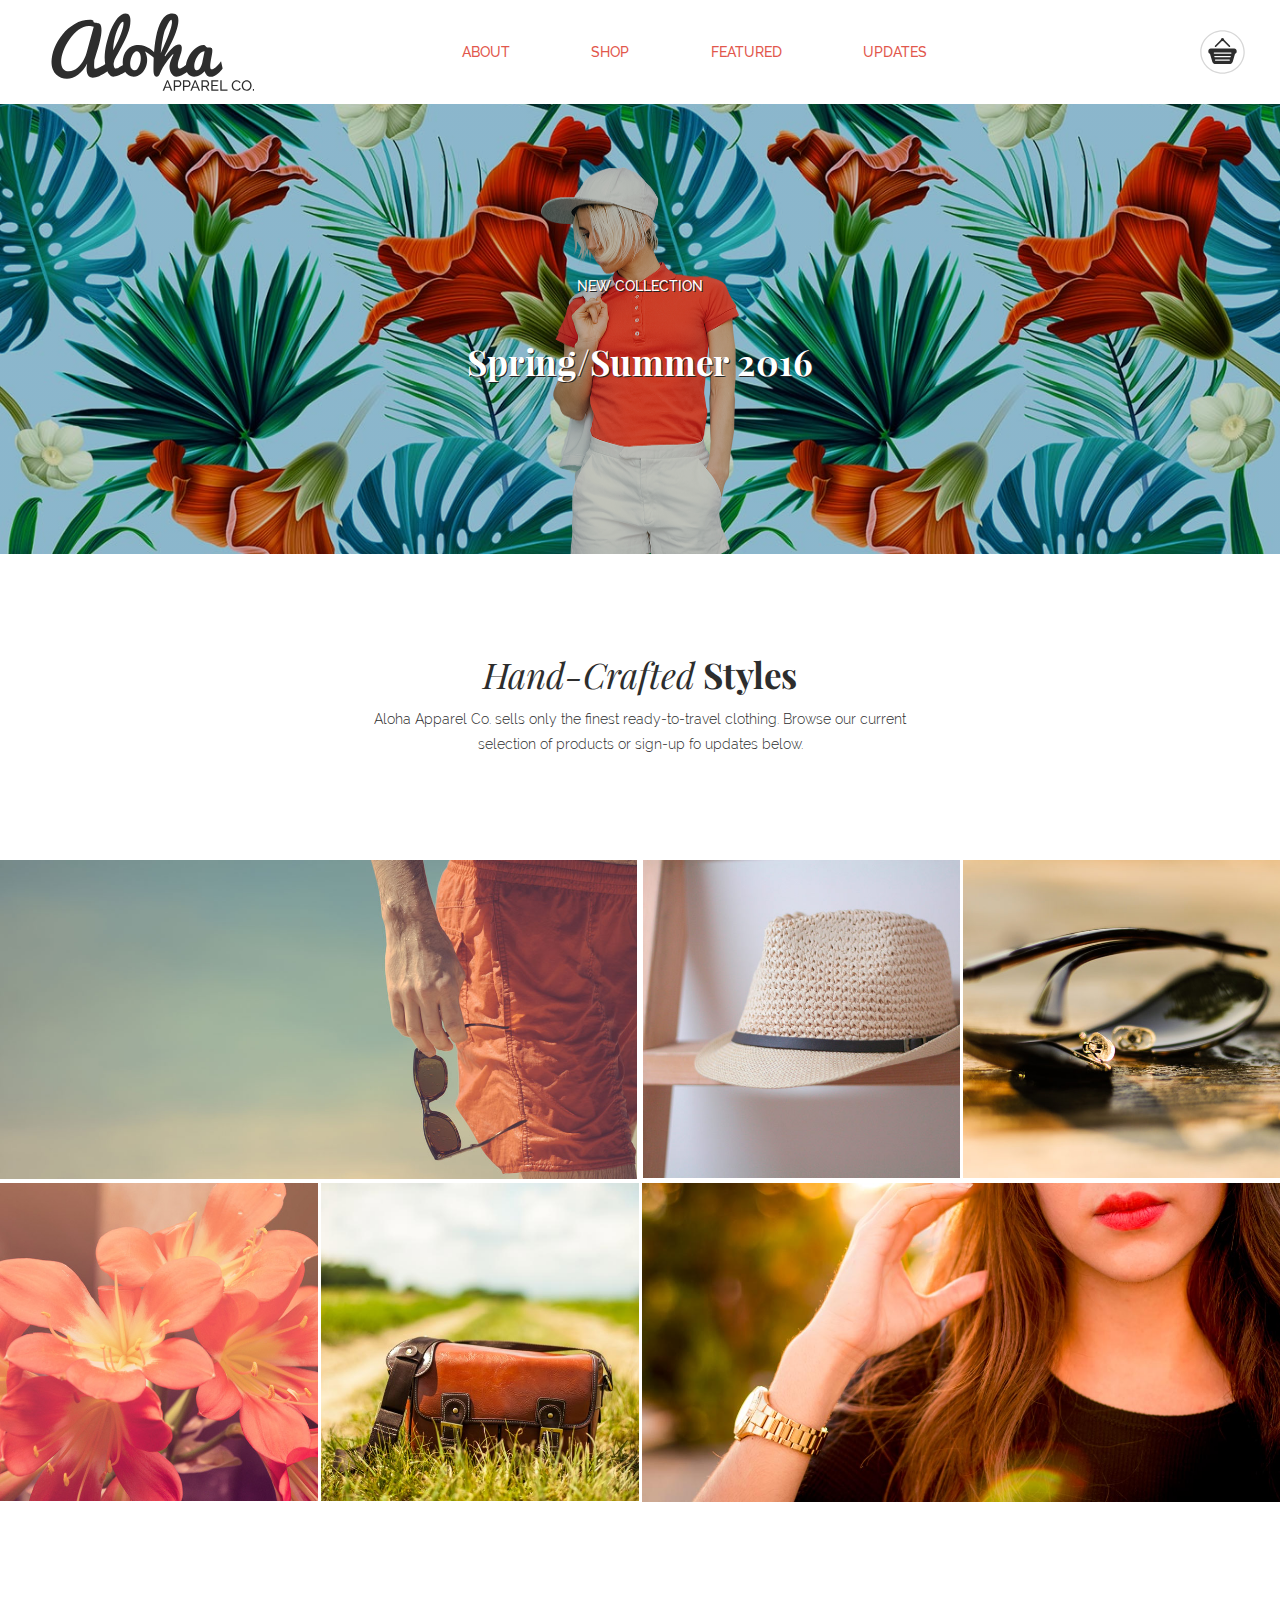
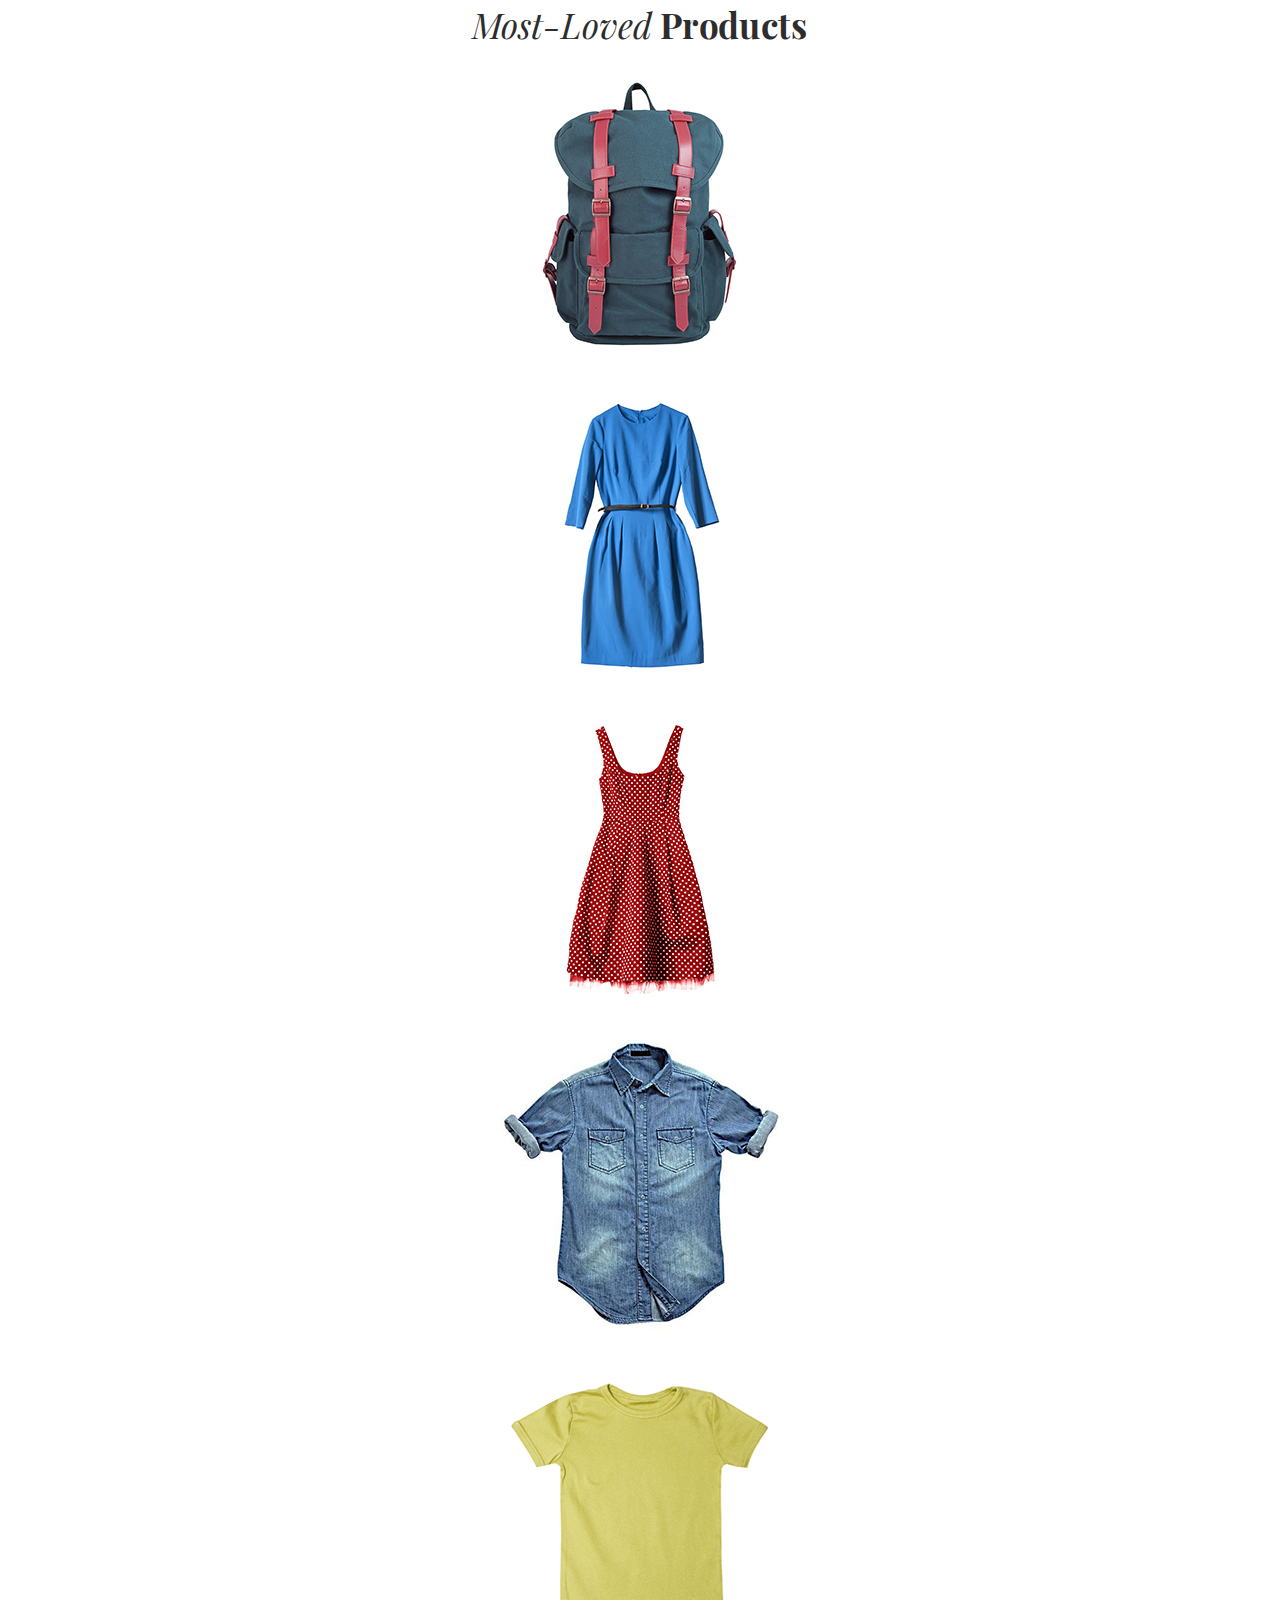
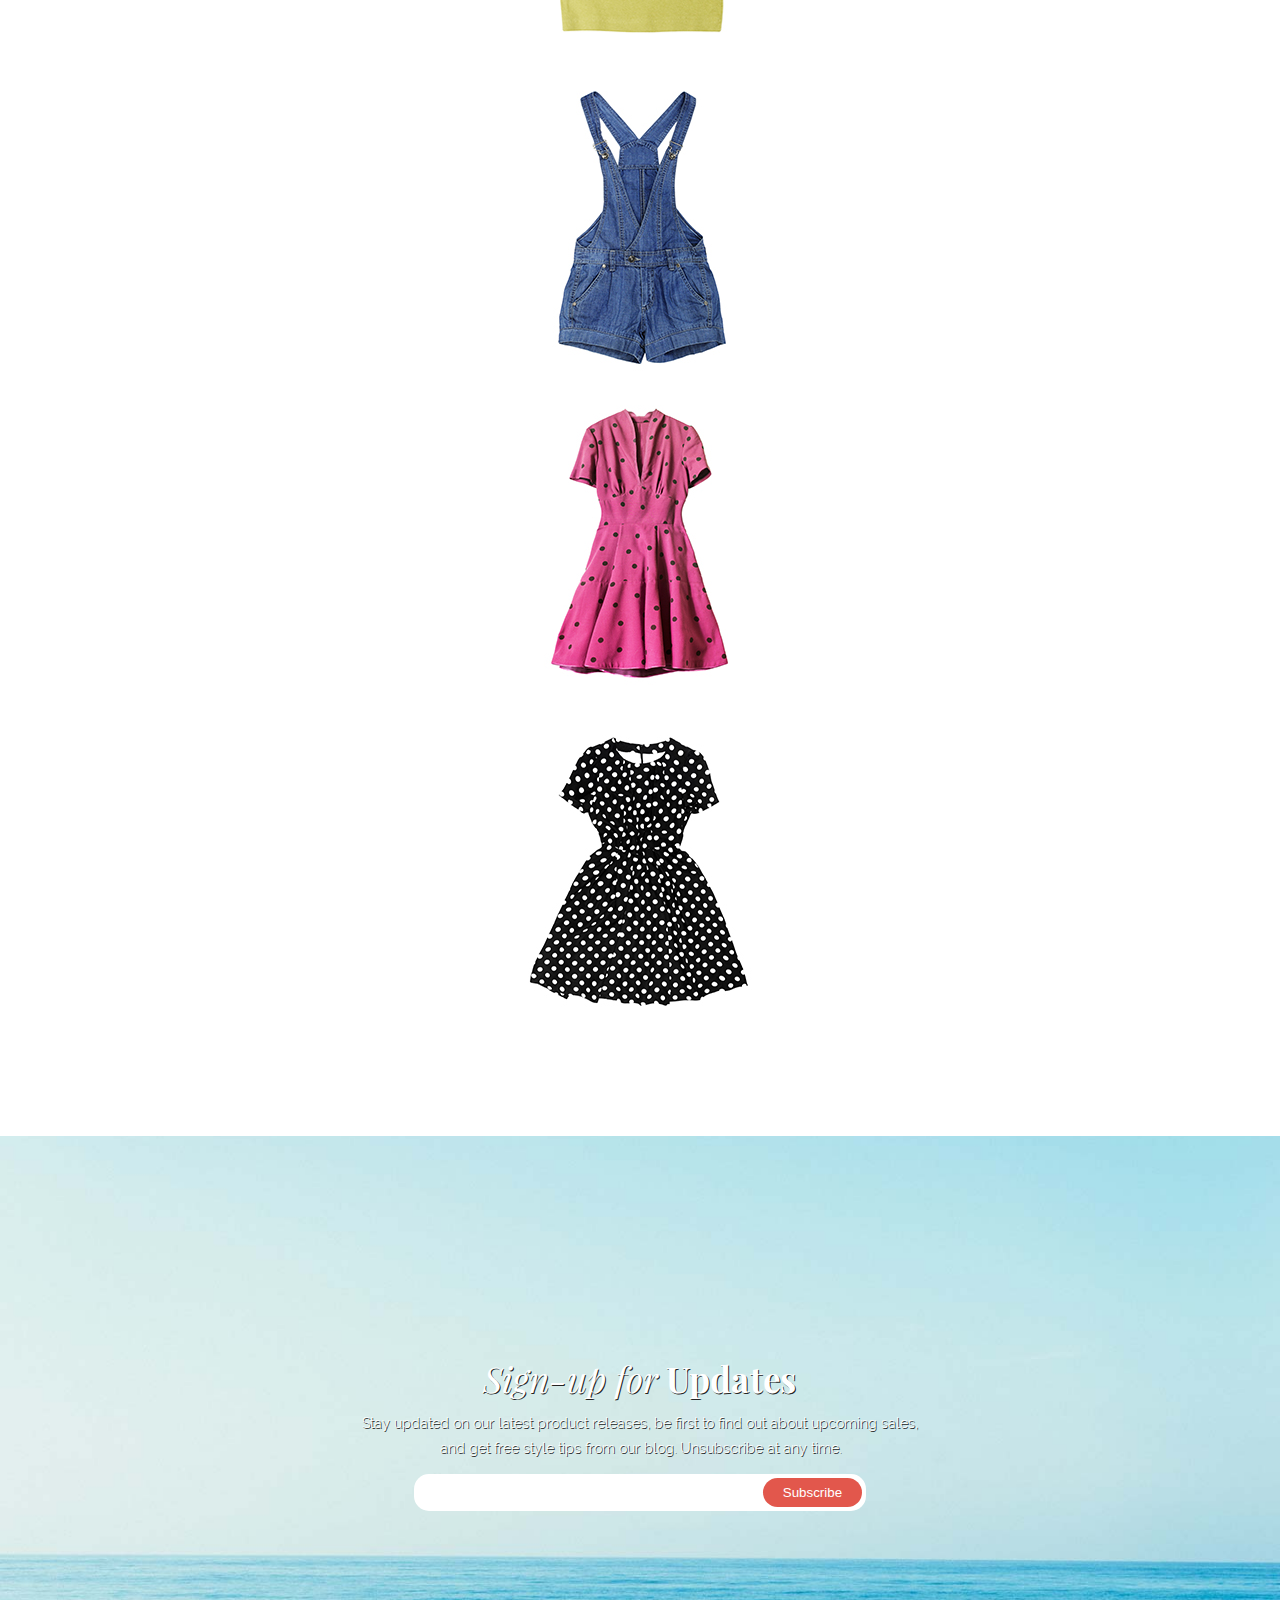
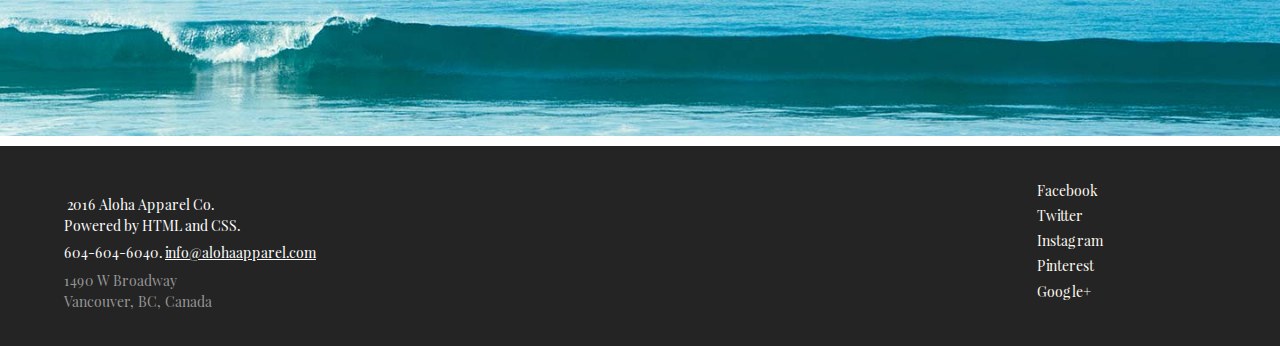
==== commit bbd35f56: "Nav-Bar Links added." ====
--- a/index.html
+++ b/index.html
@@ -7,6 +7,7 @@
         <link rel="stylesheet" href="css/reset.css">
         <link rel="stylesheet" href="css/fonts/fonts.css">
         <link rel="stylesheet" href="https://use.fontawesome.com/releases/v5.8.1/css/all.css" integrity="sha384-50oBUHEmvpQ+1lW4y57PTFmhCaXp0ML5d60M1M7uH2+nqUivzIebhndOJK28anvf" crossorigin="anonymous">
+        <link rel="stylesheet" href="css/flickity.min.css">
         <link rel="stylesheet" href="css/style.css">        
     </head>
     <body>
@@ -16,10 +17,10 @@
                
                 <nav class="navbar">
                     <ul>
-                        <li class="nav-link"><a href="">ABOUT</a></li>
+                        <li class="nav-link"><a href="#about">ABOUT</a></li>
                         <li class="nav-link"><a href="">SHOP</a></li>
-                        <li class="nav-link"><a href="">FEATURED</a></li>
-                        <li class="nav-link"><a href="">UPDATES</a></li>
+                        <li class="nav-link"><a href="#featured">FEATURED</a></li>
+                        <li class="nav-link"><a href="#update">UPDATES</a></li>
                     </ul>
                 </nav>
                 <div class="basket"><img  src="images/cart-icon.svg" alt=""></div>
@@ -33,7 +34,7 @@
             <h1>Spring/Summer 2016</h1>
         </section>
 
-        <section class="in-few-words">
+        <section class="in-few-words" id="about">
             <h1 class="head-title">
                 <span class="head-italic">Hand-Crafted</span><span class="head-bold"> Styles</span>
             </h1>
@@ -42,8 +43,6 @@
         
         <section class="gallery">
             <div class="gallery-item whole-gal-img"><img  src="images/mens-category.jpg" alt="mens-category.jpg"></div>
-            
-            <!-- <div class="gallery-item whole-gal-img"><h4 class="banner-title">MEN'S</h4> </div> -->
             <div class="gallery-item half-gal-img i11"><img  src="images/trends-category.jpg" alt="trends-category.jpg"></div>
             <div class="gallery-item half-gal-img i12"><img src="images/glasses-category.jpg" alt="glasses-category.jpg"> </div>
             <div class="gallery-item half-gal-img i21"><img src="images/sale-category.jpg" alt="sale-category.jpg"> </div>
@@ -52,14 +51,21 @@
             
         </section>    
         
-        <section class="most-loved">
+        <section class="most-loved" id="featured">
             <h1 class="head-title"><span class="head-italic">Most-Loved</span><span class="head-bold"> Products</span></h1>
             <div class="slideshow">
-                <!-- slideshow goes here -->
+                <div class="carousel-cell"><img src="images/blue-hipster-backpack.jpg" alt=""></div>
+                <div class="carousel-cell"><img src="images/blue-silk-dress.jpg" alt=""></div>
+                <div class="carousel-cell"><img src="images/checked-stretch-dress.jpg" alt=""></div>
+                <div class="carousel-cell"><img src="images/cotton-blue-shirt.jpg" alt=""></div>
+                <div class="carousel-cell"><img src="images/cotton-yellow-tshirt.jpg" alt=""></div>
+                <div class="carousel-cell"><img src="images/demin-overall-shorts.jpg" alt=""></div>
+                <div class="carousel-cell"><img src="images/pink-dotted-dress.jpg" alt=""></div>
+                <div class="carousel-cell"><img src="images/stretch-knit-dress.jpg" alt=""></div>
             </div>            
         </section>
 
-        <section class="sign-up">
+        <section class="sign-up" id="update">
             <h1 class="head-title su-title"><span class="head-italic">Sign-up for</span><span class="head-bold"> Updates</span></h1>
             <p class="su-content">Stay updated on our latest product releases, be first to find out about upcoming sales, and get free style tips from our blog. Unsubscribe at any time.</p>
             <div class="su-emailTo">
@@ -100,6 +106,10 @@
                 </ul>
             </section>            
         </footer>
+
+        <!-- Scripts -->
+        <script src="https://cdnjs.cloudflare.com/ajax/libs/jquery/3.4.0/jquery.min.js"></script>
+        <script src="js/flickity.pkgd.min.js"></script>
         <script src="js/main.js"></script>
     </body>
 </html>--- a/css/style.css
+++ b/css/style.css
@@ -258,6 +258,10 @@
     cursor: pointer;
 }
 
+.su-input-submit input[type="submit"]:hover{
+    background-color: #b64036;
+}
+
 footer{
     display:flex;
     flex-direction: column;
@@ -345,14 +349,6 @@
         flex-wrap: nowrap;
         justify-content: center;
     }
-
-    .gallery{
-        display: flex;
-        flex-flow: row wrap;
-        justify-content: space-between;
-        width: 100%;
-        margin-top: 8%;
-    }
     
     .whole-gal-img{
         flex:49%;
@@ -391,13 +387,88 @@
         margin-left: 0px;
         
     }
-    
-    .gallery img{
+
+    .su-input-submit input[type="submit"]:hover{
+        background-color: #b64036;
+    }
+
+    footer{
+        display:flex;
+        flex-direction: row; /*...*/
+        justify-content: space-between;/*...*/
+        align-items: center; /*...*/
+        background-color: #242424;
+        color: white;
         width: 100%;
-        max-height:auto;
-        margin: 0;
-    }
-
-}
-
-
+        height: 200px; /*MIN-HEIGHT??*/
+        margin-top: 10px;
+        font-family: 'Playfair Display';
+        
+        
+    }
+    .copyRAndAddress{
+        width: 60%;
+        margin-top: 15px;
+        margin-left: 5%;
+        text-align: left;
+        
+    }
+  
+    .social{
+        margin-bottom: 10px;
+        margin-right: 5%;
+        width: 15%;
+        line-height: 1.8;
+        display: flex;
+        flex-flow: column nowrap;
+    }
+
+    .social li{
+        display: block;
+        margin-left: 2%;
+        text-align: left;
+    }
+
+    .text-social{
+        display: initial;
+    }
+
+}
+
+@media (min-width: 1280px){
+    body{
+        min-width: 1280px;
+    }
+
+    .in-few-words{
+        width: 45%;
+    }
+
+    .sign-up{
+    width: 100%;
+    background-size: cover;
+    background-position: 0 center;
+    }
+
+    .su-emailTo{
+        width: 35%;
+        padding-right: 1px;
+    }
+    .sign-up p{
+        width: 45%;
+        margin-bottom: 1%;
+    }
+
+    .su-input-submit input[type="submit"]{
+        padding: 7px 20px;
+        margin-right: 3px;
+    }
+
+    .su-input-submit input[type="submit"]:hover{
+        background-color: #b64036;
+    }
+
+    
+}
+
+
